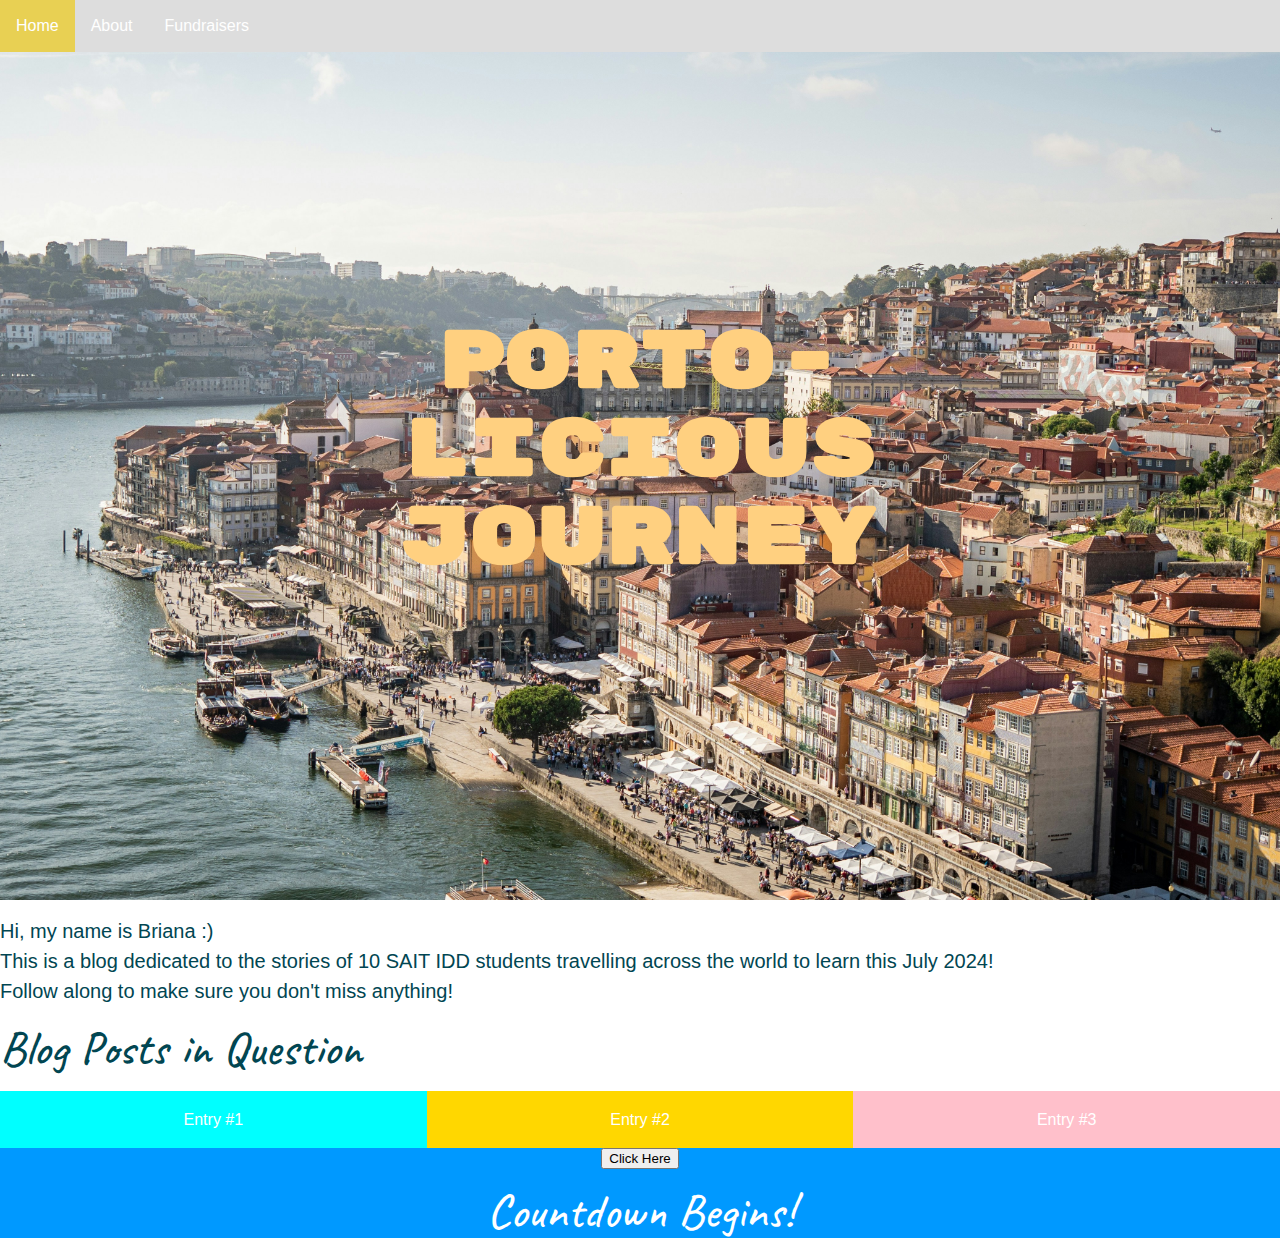
==== index.html @ 38c29f90 "update: index.html" ====
<!DOCTYPE html>
<html lang="en">
<head>
  <a href="#blog-posts" class="skip">Skip to Main</a>

  <meta charset="UTF-8">
  <meta http-equiv="X-UA-Compatible" content="IE=edge">
  <meta name="viewport" content="width=device-width, initial-scale=1.0">
  <!--Style Sheets-->
  <link rel="stylesheet" type="text/css" href="styles/fonts.css">
  <link rel="stylesheet" type="text/css" href="styles/main.css">
  <script async src="scripts.js"></script> 
  <!--Google Fonts-->
  <link rel="preconnect" href="https://fonts.googleapis.com">
  <link rel="preconnect" href="https://fonts.gstatic.com" crossorigin>
  <link href="https://fonts.googleapis.com/css2?family=Caveat:wght@400..700&family=Rubik+Mono+One&display=swap" rel="stylesheet">

  <!--Icons-->
  <link rel="stylesheet" href="https://fonts.googleapis.com/css2?family=Material+Symbols+Outlined:opsz,wght,FILL,GRAD@20..48,100..700,0..1,-50..200" />

  <title>portugal pals</title>
</head>

</head>


<body>

    <header role="banner">
        <!--Hero Banner-->
        <div class="hero-container">
            <div class="hero-image">
                <img src="assets/PORTO.jpg" alt="riverfront of porto, portugal">
            </div>
            <div class="hero-text">
                <h1 id="top">Porto-licious Journey</h1>
            </div>
        </div>
        <!--Nav Bar-->
        <nav>
            <ul>
                <li><a href="index.html">Home</a></li>
                <li><a href="about.html">About</a></li>
                <li><a href="fundraiser.html">Fundraisers</a></li>
            </ul>
        </nav>
    </header>

    <!--Content-->
    <div id="intro" class="about-container">
        <p>Hi, my name is Briana :)
            <br>
            This is a blog dedicated to the stories of 10 SAIT IDD 
            students travelling across the world to learn this July 2024! 
            <br>
            Follow along to make sure you don't miss anything!
        </p>
    </div>
    <h2 class="red-title">Blog Posts in Question</h2>
    <div id="blog-posts" class="posts-container">
        <div class="post" onclick="openTab('b1');" id="post-1">Entry #1</div>
        <div class="post" onclick="openTab('b2');" id="post-2">Entry #2</div>
        <div class="post" onclick="openTab('b3');" id="post-3">Entry #3</div>
    </div>
    
    <div id="b1" class="containerTab" style="display:none">
        <span onclick="this.parentElement.style.display='none'" class="closebtn"><i class="material-symbols-outlined">
            close
        </i></span>
        <h2>Pre-Departure: Quirky Quests</h2>
        <h4>Date: dd/mm/yyy</h4>
        <p>- insert contents of the day -</p>
    </div>
    
    <div id="b2" class="containerTab" style="display:none;">
        <span onclick="this.parentElement.style.display='none'" class="closebtn"><i class="material-symbols-outlined">
            close
        </i></span>
        <h2>Departure: Airport Adventures</h2>
        <h4>Date: dd/mm/yyy</h4>
        <p>- insert contents of the day -</p>
    </div>
    
    <div id="b3" class="containerTab" style="display:none;">
        <span onclick="this.parentElement.style.display='none'" class="closebtn"><i class="material-symbols-outlined">
            close
        </i></span>
        <h2>Arrival: Porto-licious Procession</h2>
        <h4>Date: dd/mm/yyy</h4>
        <p>- insert contents of the day -</p>
    </div>
    
      
<footer class="footer" role="contentinfo">
    <div class="footer-left">
        <button class="button" type="button">Click Here</button>
    </div>
    <div class="footer-right">
        <h2>Countdown Begins!</h2>
        <p id="countdown"></p>
    </div>
    <div class="copyright">
        <p id="currentyear"></p>
    </div>
    </footer>
    
</body>
</html>
---- styles/fonts.css ----
body {
    font-family: 'Helvetica Neue', Helvetica, Arial, sans-serif;
    font-size: 2.5rem;
    font-weight: 400;
    line-height: 1.1;
    color: #014652;
}

/* Google Fonts */
.caveat-static {
  font-family: "Caveat", cursive;
  font-optical-sizing: auto;
  font-weight: 500;
  font-style: normal;
}

.rubik-mono-one-regular {
    font-family: "Rubik Mono One", monospace;
    font-weight: 400;
    font-style: normal;
}


h1,
h2,
h3,
h4,
h5,
h6,
p {
    line-height: 1.1;
    margin: 1rem 0;
}

h1 {
    font-family: "Rubik Mono One", monospace;
    font-size: 5rem;
    font-weight: 600;
    color: #ffd080;
}

h2 {
    font-family: "Caveat", cursive;
    font-size: 3rem;
    font-weight: 500;
}

h3 {

    font-size: 2rem;
    font-weight: 500;
    color:#7b1e09;
}

h4, h5, h6 {
  font-size: 1.75rem;
}

p, nav {
  font-size: 1.25rem;
  line-height: 1.5;
  color: #014652;
}

p.paragraph {
  color: #7D5C36;
}

li a {
    font-size: 1rem;
}

a.button {
  padding: 0.5rem 1rem;
  border: 1px outset #ffd080;
  border-radius: 3px;
  color: #7D5C36;
  background-color: #fbf0ca;
  text-decoration: none;
  font-family: "Bagel Fat One", system ui;
  font-size: 2.5rem;
  font-weight: 500;
}

a.links {
  color: #014652;
  cursor: pointer;
}
a.links:hover {
  padding: 0.1rem;
  background-color: #014652;
  color: #ffd080; 
}

button.accordion {
  font-size: 1rem;
  font-weight: 500;
}
---- styles/main.css ----
html,body {
    overflow-x: hidden;
    margin: 0;
    padding: 0;
    border: 0;
    font-size: 100%;
    vertical-align: baseline;
  }

.skip {
    position: absolute;
    left: -100000px;
    top: auto;
    width: 1px;
    height: 1px;
    overflow: hidden;
}

.skip:focus {
    position: static;
    width: auto;
    height: auto;
}

/* Nav */
nav ul {
    list-style: none;
    margin: 0;
    padding: 0;
    overflow: hidden;
    background-color: #dddddd;
    position: fixed;
    top: 0;
    width: 100%;
}

nav li {
    float: left;
}
  
nav li a {
    display: block;
    color: white;
    text-align: center;
    padding: 14px 16px;
    text-decoration: none;
}
  
nav li a:hover:not(.active) {
    background-color: #ecca1cb7;
}

/* Hero */
.hero-container {
    height: 100vh;
    width: 100%;  
}
.hero-container img {
    position: absolute;
    top: 0;
    left: 0;
    width: 100%;
    height: 100%;
    object-fit: cover;
    background-position: center;
    border: none;
}

.hero-text {
    text-align: center;
    position: absolute;
    top: 50%;
    left: 50%;
    transform: translate(-50%, -50%);
  }
  

/* blog posts */
.posts-container {
    display: flex;
}

.post {
    flex: 1;
    padding: 20px;
    text-align: center;
    color: white;
    cursor: pointer;
}

#post-1, #b1 {
    background-color: aqua;
}
#post-2, #b2 {
    background-color: gold;
}

#post-3, #b3 {
    background-color: pink;
}

.containerTab {
    position: relative;
    padding: 20px;
    color: white;
}

.closebtn {
    position: absolute;
    top: 0;
    right: 0;
    cursor: pointer;
    padding: 5px;
}


/* Footer */
.footer {
    left: 0;
    bottom: 0;
    width: 100%;
    background-color: rgb(0, 153, 255);
    color: white;
    text-align: center;
}


/* Form */
/* Style inputs, select elements and textareas */
input[type=text], select, textarea{
    width: 100%;
    padding: 12px;
    border: 1px solid #ccc;
    border-radius: 4px;
    box-sizing: border-box;
    resize: vertical;
  }
  
  /* Style the label to display next to the inputs */
  label {
    padding: 12px 12px 12px 0;
    display: inline-block;
  }
  
  /* Style the submit button */
  input[type=submit] {
    background-color: #04AA6D;
    color: white;
    padding: 12px 20px;
    border: none;
    border-radius: 4px;
    cursor: pointer;
    float: right;
  }
  
  /* Style the container */
  .container {
    border-radius: 5px;
    background-color: #f2f2f2;
    padding: 20px;
  }
  
  /* Floating column for labels: 25% width */
  .col-25 {
    float: left;
    width: 25%;
    margin-top: 6px;
  }
  
  /* Floating column for inputs: 75% width */
  .col-75 {
    float: left;
    width: 75%;
    margin-top: 6px;
  }
  
  /* Clear floats after the columns */
  .row:after {
    content: "";
    display: table;
    clear: both;
  }
  
  /* Responsive layout - when the screen is less than 600px wide, make the two columns stack on top of each other instead of next to each other */
  @media screen and (max-width: 600px) {
    .col-25, .col-75, input[type=submit] {
      width: 100%;
      margin-top: 0;
    }
  }


/* Content */
/* The grid: Three equal columns that floats next to each other */
.column {
    float: left;
    width: 33.33%;
    padding: 50px;
    text-align: center;
    font-size: 25px;
    cursor: pointer;
    color: white;
  }
  
  .containerTab {
    padding: 20px;
    color: white;
  }
  
  /* Clear floats after the columns */
  .row:after {
    content: "";
    display: table;
    clear: both;
  }
  
  /* Closable button inside the image */
  .closebtn {
    float: right;
    color: white;
    font-size: 35px;
    cursor: pointer;
  }


/* Accordion */
.container {
    margin: 1rem auto;
    padding: 1.5rem 3rem;
    position: relative;
  }
  .accordion-container {
    background-color: #014652;
    color: #fff;
    box-shadow: 0rem 0.125rem 1.5rem rgb(0 0 0 / 12%);
  }
  
  .accordion {
    background-color: #f0dbb4;
    color: #014652;
    cursor: pointer;
    padding: 18px;
    width: 100%;
    text-align: left;
    border: none;
    outline: none;
    transition: 0.4s;
  }
  .active, .accordion:hover {
    background-color: #fff;
    opacity: 75%;
  }
  
  .panel {
    padding: 0 18px;
    color: #014652;
    background-color: white;
    display: none;
    overflow: hidden;
  }
  
  .material-symbols-outlined {
    vertical-align: text-top;
  }
  
  


  /* Media queries for responsiveness */
  @media screen and (max-width: 600px) {

  }
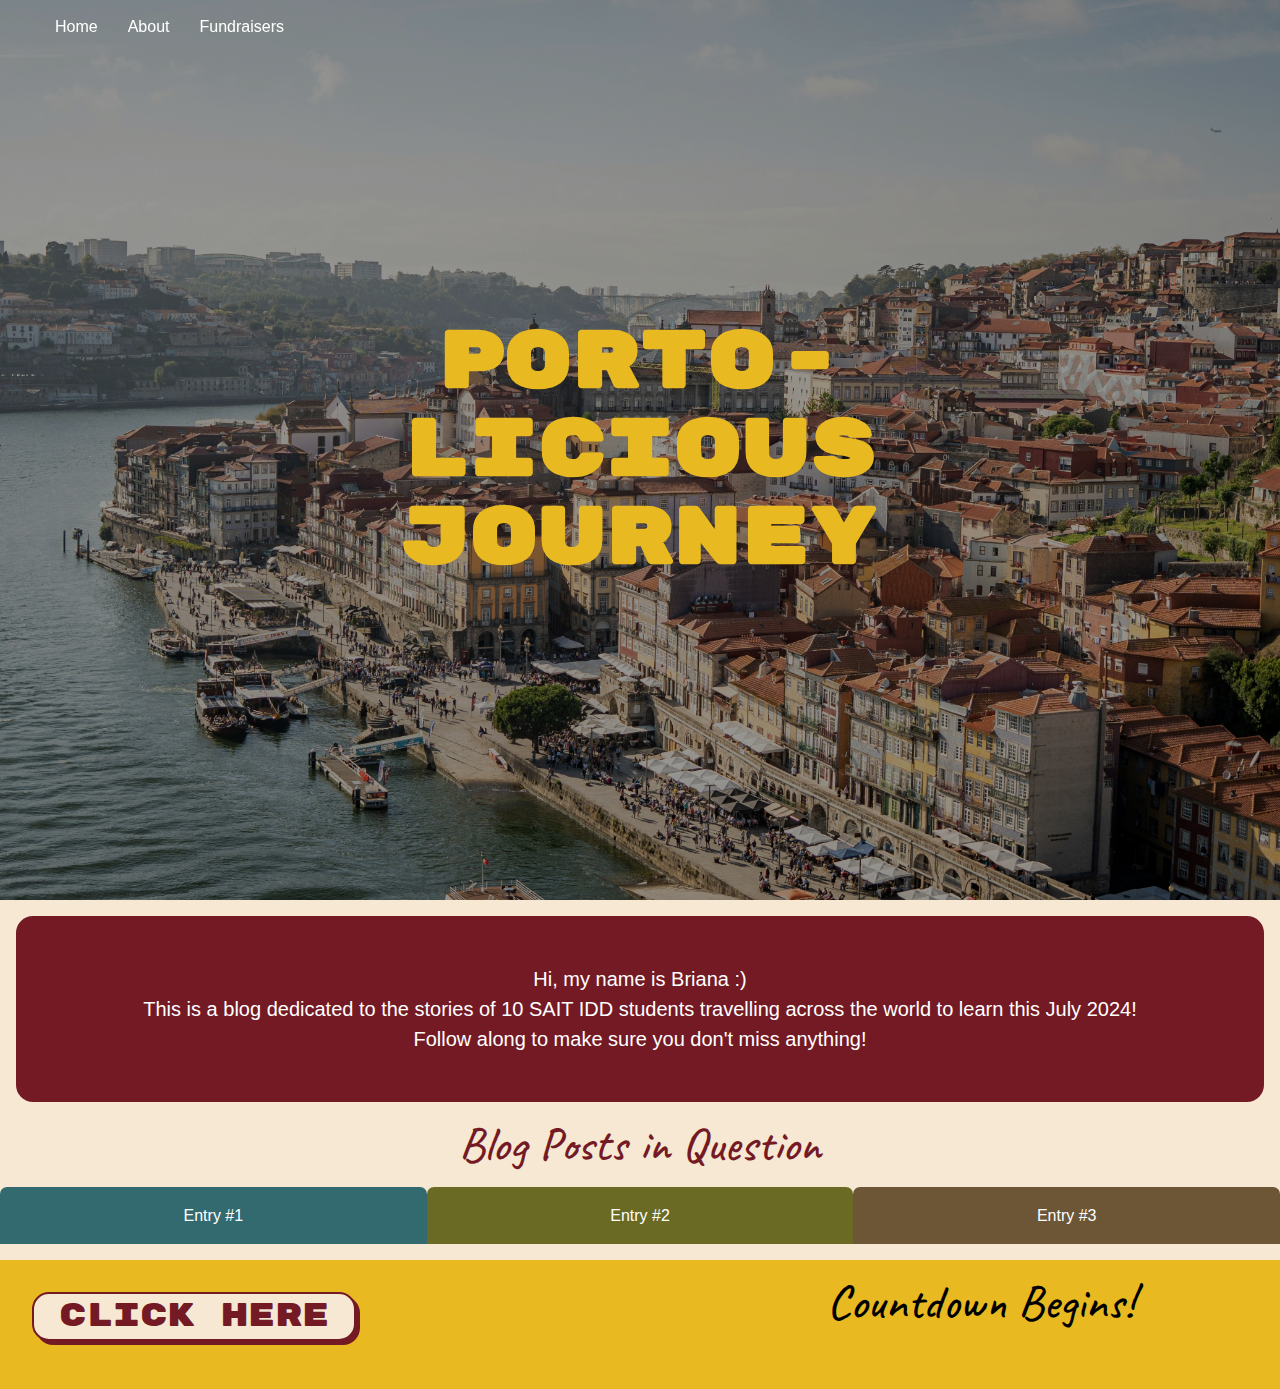
==== commit c60ddd19: "update??" ====
--- a/index.html
+++ b/index.html
@@ -105,4 +105,4 @@
     </footer>
     
 </body>
-</html>
+</html>--- a/styles/fonts.css
+++ b/styles/fonts.css
@@ -1,9 +1,9 @@
 body {
-    font-family: 'Helvetica Neue', Helvetica, Arial, sans-serif;
-    font-size: 2.5rem;
-    font-weight: 400;
-    line-height: 1.1;
-    color: #014652;
+  font-family: 'Helvetica Neue', Helvetica, Arial, sans-serif;
+  font-size: 2.5rem;
+  font-weight: 400;
+  line-height: 1.1;
+  color: #6d5636;
 }
 
 /* Google Fonts */
@@ -15,9 +15,9 @@
 }
 
 .rubik-mono-one-regular {
-    font-family: "Rubik Mono One", monospace;
-    font-weight: 400;
-    font-style: normal;
+  font-family: "Rubik Mono One", monospace;
+  font-weight: 400;
+  font-style: normal;
 }
 
 
@@ -28,38 +28,45 @@
 h5,
 h6,
 p {
-    line-height: 1.1;
-    margin: 1rem 0;
+  line-height: 1.1;
+  margin: 1rem 0;
 }
 
 h1 {
-    font-family: "Rubik Mono One", monospace;
-    font-size: 5rem;
-    font-weight: 600;
-    color: #ffd080;
+  font-family: "Rubik Mono One", monospace;
+  font-size: 5rem;
+  font-weight: 600;
+  color: #e8b921;
 }
 
 h2 {
-    font-family: "Caveat", cursive;
-    font-size: 3rem;
-    font-weight: 500;
+  font-family: "Caveat", cursive;
+  font-size: 3rem;
+  font-weight: 500;
+  text-align: center;
+}
+
+.red-title {
+  color: #741a25;
 }
 
 h3 {
-
-    font-size: 2rem;
-    font-weight: 500;
-    color:#7b1e09;
+  font-size: 2rem;
+  font-weight: 500;
 }
 
 h4, h5, h6 {
   font-size: 1.75rem;
 }
 
+.hero-text p {
+  background-color: #6d5636;
+}
+
 p, nav {
   font-size: 1.25rem;
   line-height: 1.5;
-  color: #014652;
+  color: white;
 }
 
 p.paragraph {
@@ -67,33 +74,24 @@
 }
 
 li a {
-    font-size: 1rem;
-}
-
-a.button {
-  padding: 0.5rem 1rem;
-  border: 1px outset #ffd080;
-  border-radius: 3px;
-  color: #7D5C36;
-  background-color: #fbf0ca;
-  text-decoration: none;
-  font-family: "Bagel Fat One", system ui;
-  font-size: 2.5rem;
-  font-weight: 500;
-}
-
-a.links {
-  color: #014652;
-  cursor: pointer;
-}
-a.links:hover {
-  padding: 0.1rem;
-  background-color: #014652;
-  color: #ffd080; 
+  font-size: 1rem;
 }
 
 button.accordion {
   font-size: 1rem;
   font-weight: 500;
 }
-  
+
+.footer h4 {
+  font-size: 1rem;
+}
+
+.footer p {
+  color: black;
+  text-align: center;
+}
+
+#currentyear {
+  font-size: x-small;
+}
+
--- a/styles/main.css
+++ b/styles/main.css
@@ -1,273 +1,269 @@
 html,body {
-    overflow-x: hidden;
-    margin: 0;
-    padding: 0;
-    border: 0;
-    font-size: 100%;
-    vertical-align: baseline;
-  }
+  background-color: #f6e8d3;
+  overflow-x: hidden;
+  margin: 0;
+  padding: 0;
+  border: 0;
+  font-size: 100%;
+  vertical-align: baseline;
+}
 
 .skip {
-    position: absolute;
-    left: -100000px;
-    top: auto;
-    width: 1px;
-    height: 1px;
-    overflow: hidden;
+  position: absolute;
+  left: -100000px;
+  top: auto;
+  width: 1px;
+  height: 1px;
+  overflow: hidden;
 }
 
 .skip:focus {
-    position: static;
-    width: auto;
-    height: auto;
+  position: static;
+  width: auto;
+  height: auto;
 }
 
 /* Nav */
 nav ul {
-    list-style: none;
-    margin: 0;
-    padding: 0;
-    overflow: hidden;
-    background-color: #dddddd;
-    position: fixed;
-    top: 0;
-    width: 100%;
+  display: flex;
+  list-style: none;
+  margin: 0;
+  padding: auto;
+  position: fixed;
+  top: 0;
+  width: 100%;
 }
 
 nav li {
-    float: left;
+  float: left;
 }
   
 nav li a {
-    display: block;
-    color: white;
-    text-align: center;
-    padding: 14px 16px;
-    text-decoration: none;
-}
-  
-nav li a:hover:not(.active) {
-    background-color: #ecca1cb7;
+  margin: auto;
+  display: block;
+  color: white;
+  text-align: center;
+  padding: 15px;
+  text-decoration: none;
+}
+  
+nav li a:hover {
+  border-radius: 7px;
+  background-color: #e8b921;
+  color: black;
 }
 
 /* Hero */
 .hero-container {
-    height: 100vh;
-    width: 100%;  
+  background-color: black;
+  height: 100vh;
+  width: 100%;  
 }
 .hero-container img {
-    position: absolute;
-    top: 0;
-    left: 0;
-    width: 100%;
-    height: 100%;
-    object-fit: cover;
-    background-position: center;
-    border: none;
+  opacity: 0.6;
+  position: absolute;
+  top: 0;
+  left: 0;
+  width: 100%;
+  height: 100%;
+  object-fit: cover;
+  background-position: center;
+  border: none;
 }
 
 .hero-text {
-    text-align: center;
-    position: absolute;
-    top: 50%;
-    left: 50%;
-    transform: translate(-50%, -50%);
-  }
+  text-align: center;
+  position: absolute;
+  top: 50%;
+  left: 50%;
+  transform: translate(-50%, -50%);
+}
   
 
 /* blog posts */
 .posts-container {
-    display: flex;
+  display: flex;
 }
 
 .post {
-    flex: 1;
-    padding: 20px;
-    text-align: center;
-    color: white;
-    cursor: pointer;
-}
-
-#post-1, #b1 {
-    background-color: aqua;
-}
-#post-2, #b2 {
-    background-color: gold;
-}
-
-#post-3, #b3 {
-    background-color: pink;
+  flex: 1;
+  padding: 20px;
+  text-align: center;
+  color: white;
+  cursor: pointer;
+}
+
+#post-1, #b1, #garage-sales {
+  background-color: #336a70;
+  border-top-left-radius: 7px;
+  border-top-right-radius: 7px;
+}
+#post-2, #b2, #twitch-streams {
+  background-color: #6a6a25;
+  border-top-left-radius: 7px;
+  border-top-right-radius: 7px;
+}
+
+#post-3, #b3, #gofundme {
+  background-color: #6d5636;
+  border-top-left-radius: 7px;
+  border-top-right-radius: 7px;
 }
 
 .containerTab {
-    position: relative;
-    padding: 20px;
-    color: white;
+  position: relative;
+  padding: 20px;
+
 }
 
 .closebtn {
-    position: absolute;
-    top: 0;
-    right: 0;
-    cursor: pointer;
-    padding: 5px;
-}
-
+  position: absolute;
+  top: 0;
+  right: 1rem;
+  cursor: pointer;
+}
+
+/* about us */
+.about-container {
+  display: block;
+  padding: 2rem;
+  margin: 1rem;
+  background-color: #741a25;
+  color: #fff;
+  text-align: center;
+  border-radius: 17px;
+}
+
+#about-us li {
+  list-style: none;
+}
 
 /* Footer */
 .footer {
-    left: 0;
-    bottom: 0;
-    width: 100%;
-    background-color: rgb(0, 153, 255);
-    color: white;
-    text-align: center;
-}
-
-
-/* Form */
-/* Style inputs, select elements and textareas */
-input[type=text], select, textarea{
-    width: 100%;
-    padding: 12px;
-    border: 1px solid #ccc;
-    border-radius: 4px;
-    box-sizing: border-box;
-    resize: vertical;
-  }
-  
-  /* Style the label to display next to the inputs */
-  label {
-    padding: 12px 12px 12px 0;
-    display: inline-block;
-  }
-  
-  /* Style the submit button */
-  input[type=submit] {
-    background-color: #04AA6D;
-    color: white;
-    padding: 12px 20px;
-    border: none;
-    border-radius: 4px;
-    cursor: pointer;
-    float: right;
-  }
-  
-  /* Style the container */
-  .container {
-    border-radius: 5px;
-    background-color: #f2f2f2;
-    padding: 20px;
-  }
-  
-  /* Floating column for labels: 25% width */
-  .col-25 {
-    float: left;
-    width: 25%;
-    margin-top: 6px;
-  }
-  
-  /* Floating column for inputs: 75% width */
-  .col-75 {
-    float: left;
-    width: 75%;
-    margin-top: 6px;
-  }
-  
-  /* Clear floats after the columns */
-  .row:after {
-    content: "";
-    display: table;
-    clear: both;
-  }
-  
-  /* Responsive layout - when the screen is less than 600px wide, make the two columns stack on top of each other instead of next to each other */
-  @media screen and (max-width: 600px) {
-    .col-25, .col-75, input[type=submit] {
-      width: 100%;
-      margin-top: 0;
-    }
-  }
-
+  display: grid;
+  grid-template-areas:
+  "pals pals countdown countdown"
+  "pals pals countdown countdown"
+  "copyright copyright copyright copyright";
+  margin-top: 1rem;
+  left: 0;
+  bottom: 0;
+  width: 100%;
+  background-color: #e8b921;
+  color: black;
+}
+
+.footer-left {
+  grid-area: pals;
+  padding: 2rem;
+}
+
+.footer-right {
+  grid-area: countdown;
+}
+
+.copyright {
+  grid-area: copyright;
+  padding: 0 1rem;
+
+}
 
 /* Content */
-/* The grid: Three equal columns that floats next to each other */
 .column {
-    float: left;
-    width: 33.33%;
-    padding: 50px;
-    text-align: center;
-    font-size: 25px;
-    cursor: pointer;
-    color: white;
-  }
-  
-  .containerTab {
-    padding: 20px;
-    color: white;
-  }
-  
-  /* Clear floats after the columns */
-  .row:after {
-    content: "";
-    display: table;
-    clear: both;
-  }
-  
-  /* Closable button inside the image */
-  .closebtn {
-    float: right;
-    color: white;
-    font-size: 35px;
-    cursor: pointer;
-  }
+  width: 33.33%;
+  padding: 50px;
+  text-align: center;
+  cursor: pointer;
+  color: white;
+}
+
+.containerTab {
+  padding: 5rem;
+  color: white;
+
+}
+
+.row:after {
+  content: "";
+  display: table;
+  clear: both;
+}
+  
+.closebtn {
+  padding: 1rem;
+  float: right;
+  color: white;
+  cursor: pointer;
+}
 
 
 /* Accordion */
 .container {
-    margin: 1rem auto;
-    padding: 1.5rem 3rem;
-    position: relative;
+  padding: 1.5rem;
+  position: relative;
+}
+
+.accordion {
+  color: white;
+  cursor: pointer;
+  padding: 35px;
+  width: 100%;
+  text-align: center;
+  border: none;
+  transition: 0.3s;
+}
+
+.active, .accordion:hover {
+  opacity: 85%;
+}
+
+.panel {
+  display: none;
+  overflow: hidden;
+}
+
+.material-symbols-outlined {
+  vertical-align: text-top;
+}
+
+.button {
+  background-color: #f6e8d3;
+  border: 2.5px solid #741a25;
+  border-radius: 17px;
+  box-shadow: #741a25 4px 4px 0 0;
+  color: #741a25;
+  cursor: pointer;
+  display: inline-block;
+  font-family: "Rubik Mono One", monospace;
+  font-size: 2rem;
+  padding: 0 18px;
+  line-height: 45px;
+  text-align: center;
+}
+
+.button:hover {
+  background-color: #741a25;
+  color: white;
+  box-shadow: white 4px 4px 0 0;
+}
+
+.button:active {
+  box-shadow: #741a25 2px 2px 0 0;
+  transform: translate(2px, 2px);
+}
+
+
+/* Media queries for responsiveness */
+@media screen and (max-width: 600px) {
+  .button {
+    min-width: 100px;
+    padding: 0 20px;
   }
-  .accordion-container {
-    background-color: #014652;
-    color: #fff;
-    box-shadow: 0rem 0.125rem 1.5rem rgb(0 0 0 / 12%);
+}
+
+@media (min-width: 768px) {
+  .button {
+    min-width: 120px;
+    padding: 0 25px;
   }
-  
-  .accordion {
-    background-color: #f0dbb4;
-    color: #014652;
-    cursor: pointer;
-    padding: 18px;
-    width: 100%;
-    text-align: left;
-    border: none;
-    outline: none;
-    transition: 0.4s;
-  }
-  .active, .accordion:hover {
-    background-color: #fff;
-    opacity: 75%;
-  }
-  
-  .panel {
-    padding: 0 18px;
-    color: #014652;
-    background-color: white;
-    display: none;
-    overflow: hidden;
-  }
-  
-  .material-symbols-outlined {
-    vertical-align: text-top;
-  }
-  
-  
-
-
-  /* Media queries for responsiveness */
-  @media screen and (max-width: 600px) {
-
-  }
-
+}
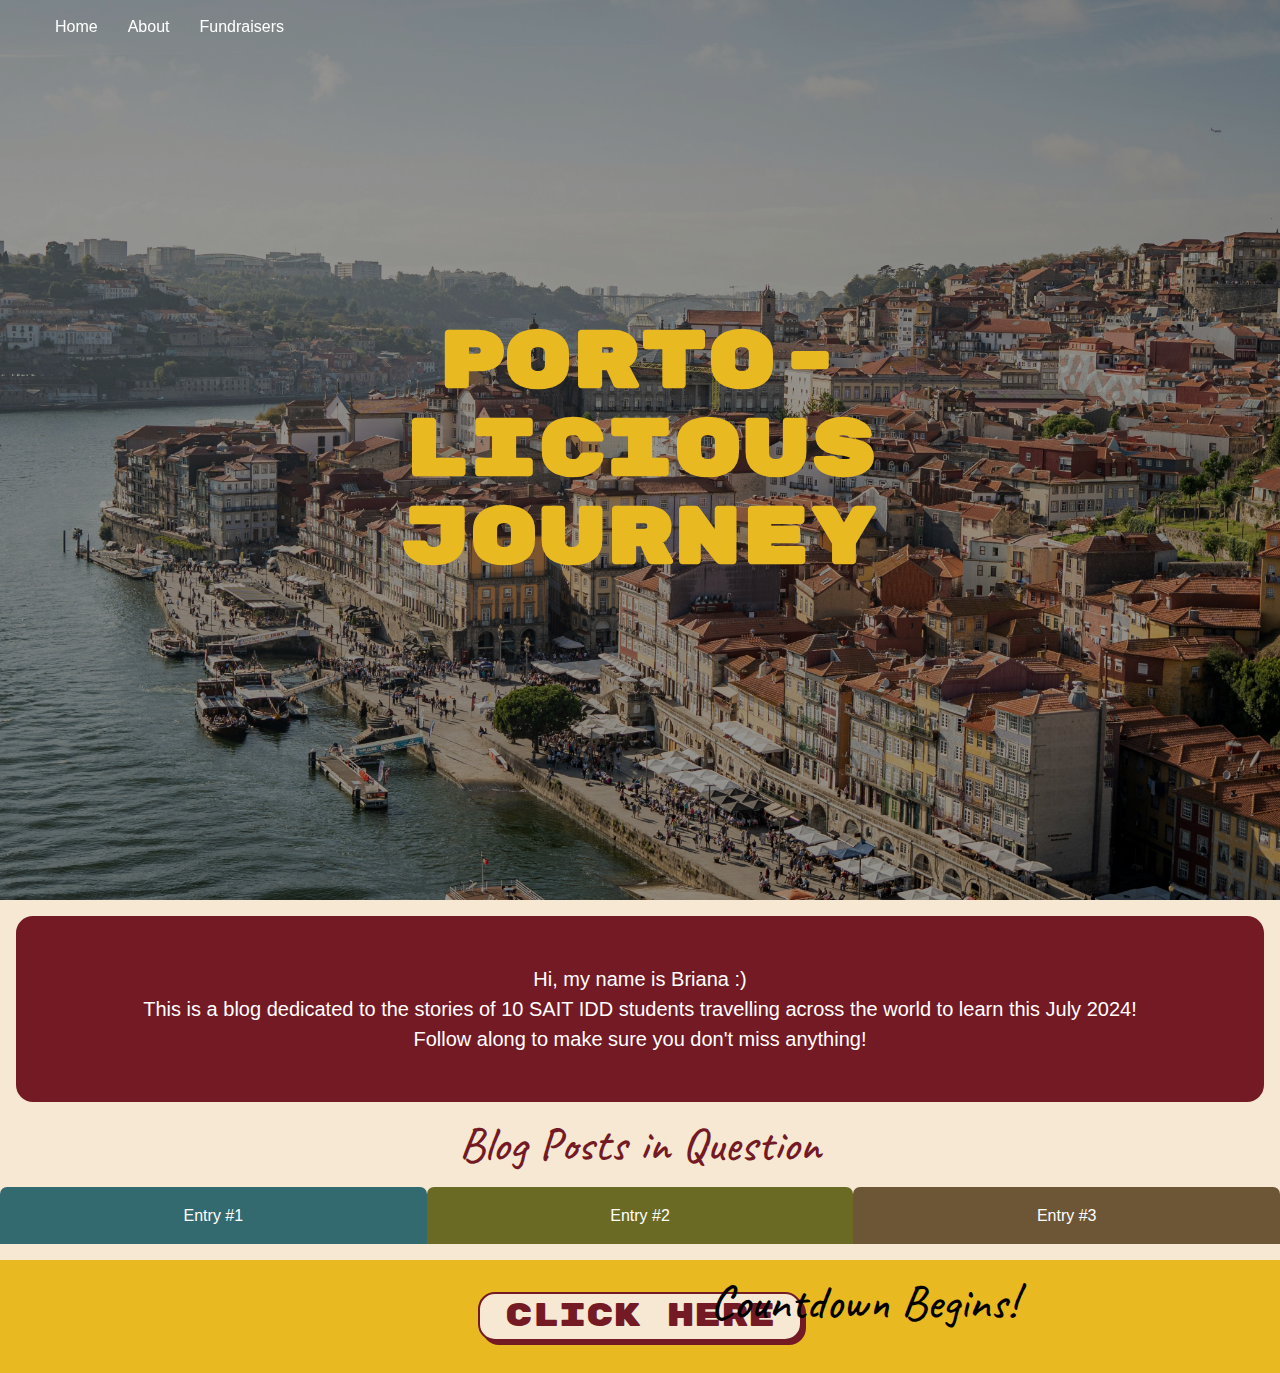
==== commit 0b4ca7aa: "jk this is update: link html" ====
--- a/index.html
+++ b/index.html
@@ -40,8 +40,8 @@
         <nav>
             <ul>
                 <li><a href="index.html">Home</a></li>
-                <li><a href="about.html">About</a></li>
-                <li><a href="fundraiser.html">Fundraisers</a></li>
+                <li><a href="aboutPage/about.html">About</a></li>
+                <li><a href="fundraiserPage/fundraiser.html">Fundraisers</a></li>
             </ul>
         </nav>
     </header>
@@ -99,10 +99,6 @@
         <h2>Countdown Begins!</h2>
         <p id="countdown"></p>
     </div>
-    <div class="copyright">
-        <p id="currentyear"></p>
-    </div>
     </footer>
-    
 </body>
 </html>--- a/styles/main.css
+++ b/styles/main.css
@@ -113,7 +113,6 @@
 .containerTab {
   position: relative;
   padding: 20px;
-
 }
 
 .closebtn {
@@ -144,7 +143,7 @@
   grid-template-areas:
   "pals pals countdown countdown"
   "pals pals countdown countdown"
-  "copyright copyright copyright copyright";
+  "column column column";
   margin-top: 1rem;
   left: 0;
   bottom: 0;
@@ -160,12 +159,6 @@
 
 .footer-right {
   grid-area: countdown;
-}
-
-.copyright {
-  grid-area: copyright;
-  padding: 0 1rem;
-
 }
 
 /* Content */
@@ -180,7 +173,6 @@
 .containerTab {
   padding: 5rem;
   color: white;
-
 }
 
 .row:after {
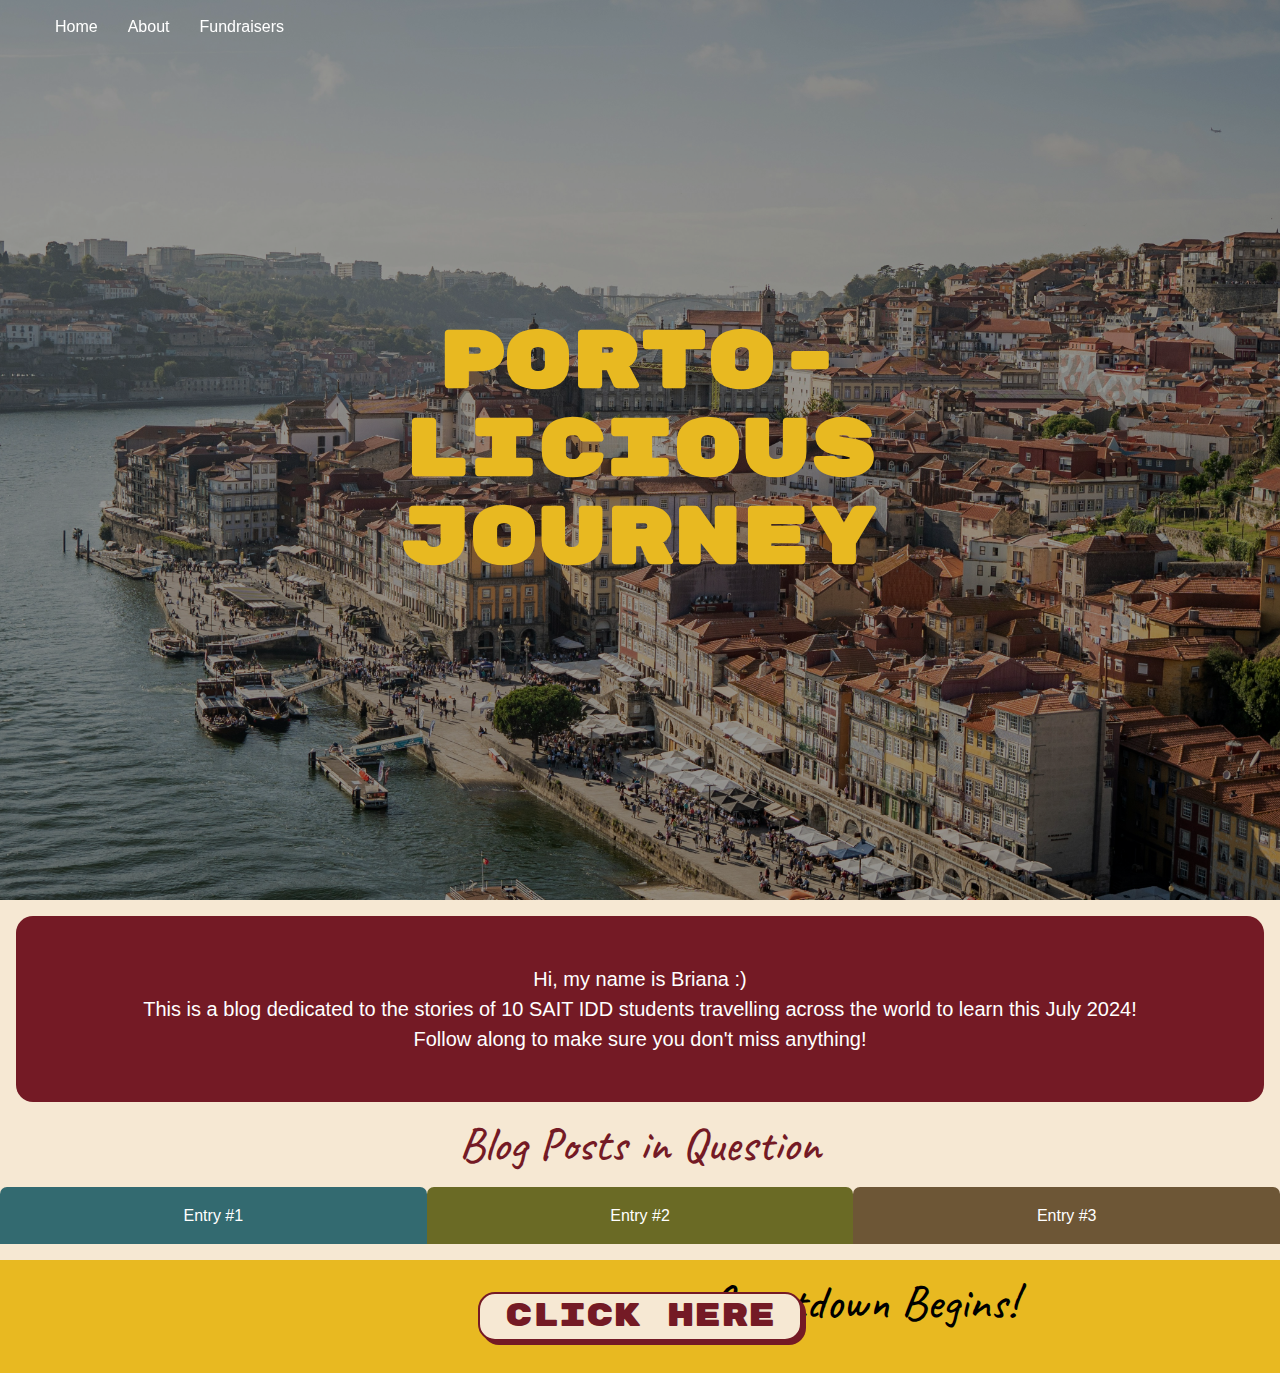
==== commit 8555584c: "ACTUALLY LINKED I THINK" ====
--- a/index.html
+++ b/index.html
@@ -92,13 +92,13 @@
     
       
 <footer class="footer" role="contentinfo">
-    <div class="footer-left">
-        <button class="button" type="button">Click Here</button>
-    </div>
     <div class="footer-right">
         <h2>Countdown Begins!</h2>
         <p id="countdown"></p>
     </div>
+    <div class="footer-left">
+        <button class="button" type="button">Click Here</button>
+    </div>
     </footer>
 </body>
 </html>--- a/styles/fonts.css
+++ b/styles/fonts.css
@@ -91,7 +91,4 @@
   text-align: center;
 }
 
-#currentyear {
-  font-size: x-small;
-}
 
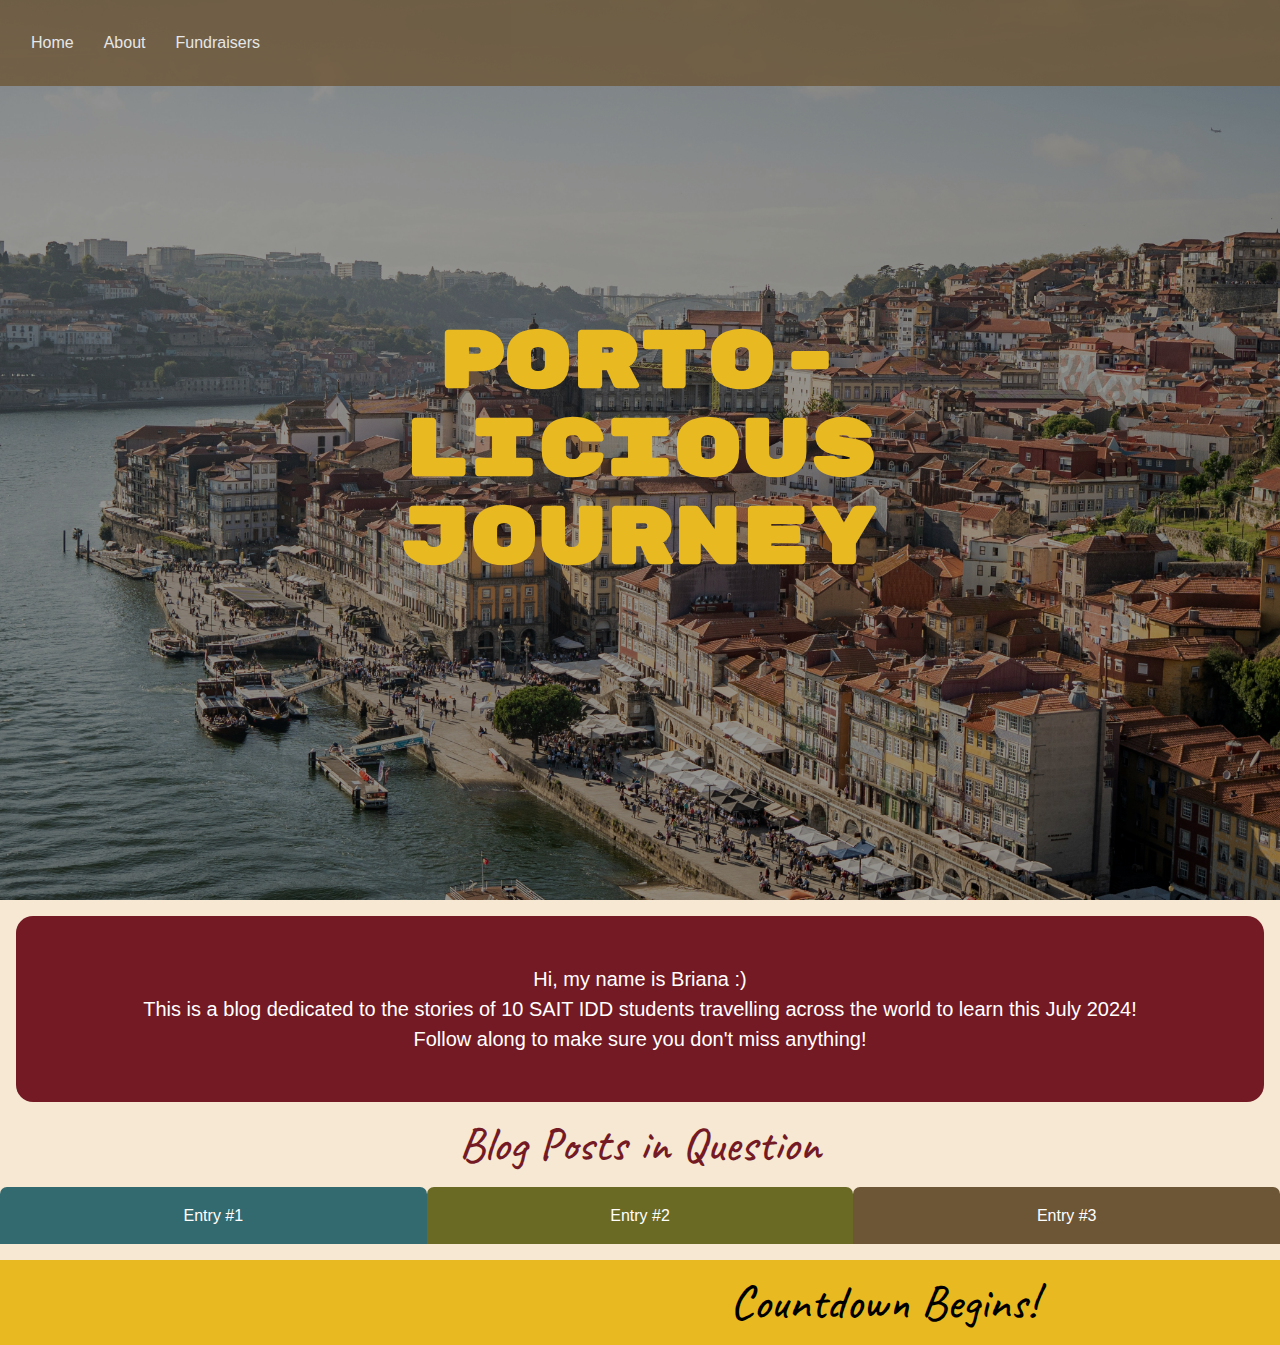
==== commit 04978039: "fix????" ====
--- a/index.html
+++ b/index.html
@@ -37,7 +37,7 @@
             </div>
         </div>
         <!--Nav Bar-->
-        <nav>
+        <nav class="topnav">
             <ul>
                 <li><a href="index.html">Home</a></li>
                 <li><a href="aboutPage/about.html">About</a></li>
@@ -92,13 +92,14 @@
     
       
 <footer class="footer" role="contentinfo">
+    <div class="footer-left">
+
+    </div>
     <div class="footer-right">
         <h2>Countdown Begins!</h2>
         <p id="countdown"></p>
     </div>
-    <div class="footer-left">
-        <button class="button" type="button">Click Here</button>
-    </div>
+
     </footer>
 </body>
 </html>--- a/styles/main.css
+++ b/styles/main.css
@@ -28,14 +28,17 @@
   display: flex;
   list-style: none;
   margin: 0;
-  padding: auto;
+  padding: 1rem;
   position: fixed;
   top: 0;
   width: 100%;
+  background-color: #6d5636;
+  opacity: 0.8;
 }
 
 nav li {
   float: left;
+
 }
   
 nav li a {
@@ -93,21 +96,34 @@
   cursor: pointer;
 }
 
-#post-1, #b1, #garage-sales {
+#post-1, #garage-sales {
   background-color: #336a70;
   border-top-left-radius: 7px;
   border-top-right-radius: 7px;
 }
-#post-2, #b2, #twitch-streams {
+
+#b1 {
+  background-color: #336a70;
+}
+
+#post-2, #twitch-streams {
   background-color: #6a6a25;
   border-top-left-radius: 7px;
   border-top-right-radius: 7px;
 }
 
-#post-3, #b3, #gofundme {
+#b2 {
+  background-color: #6a6a25;
+}
+
+#post-3, #gofundme {
   background-color: #6d5636;
   border-top-left-radius: 7px;
   border-top-right-radius: 7px;
+}
+
+#b3 {
+  background-color: #6d5636;
 }
 
 .containerTab {
@@ -141,9 +157,9 @@
 .footer {
   display: grid;
   grid-template-areas:
-  "pals pals countdown countdown"
-  "pals pals countdown countdown"
-  "column column column";
+  "column countdown column"
+  "colum countdown column"
+  "column button column";
   margin-top: 1rem;
   left: 0;
   bottom: 0;
@@ -153,8 +169,7 @@
 }
 
 .footer-left {
-  grid-area: pals;
-  padding: 2rem;
+  grid-area: button;
 }
 
 .footer-right {
@@ -218,44 +233,54 @@
   vertical-align: text-top;
 }
 
-.button {
-  background-color: #f6e8d3;
-  border: 2.5px solid #741a25;
-  border-radius: 17px;
-  box-shadow: #741a25 4px 4px 0 0;
-  color: #741a25;
-  cursor: pointer;
-  display: inline-block;
-  font-family: "Rubik Mono One", monospace;
-  font-size: 2rem;
-  padding: 0 18px;
-  line-height: 45px;
-  text-align: center;
-}
-
-.button:hover {
-  background-color: #741a25;
-  color: white;
-  box-shadow: white 4px 4px 0 0;
-}
-
-.button:active {
-  box-shadow: #741a25 2px 2px 0 0;
-  transform: translate(2px, 2px);
-}
+
 
 
 /* Media queries for responsiveness */
 @media screen and (max-width: 600px) {
+  .topnav ul {
+    display: flex;
+    flex-wrap: wrap;
+  }
+
+  h1 {
+    font-size: 9vw;
+  }
+  
+  h2 {
+    font-size: 8vw;
+  }
+
   .button {
-    min-width: 100px;
+    font-size: 5vw;
+    min-width: 1rem;
     padding: 0 20px;
   }
-}
-
-@media (min-width: 768px) {
+  
+  .footer {
+    padding: 2rem;
+    display: flex;
+    flex-wrap: wrap;
+    align-content: space-around;
+    height: fit-content;
+  }
+}
+
+@media (min-width: 768px) and (max-width: 1199.98px) {
+  .topnav ul {
+    display: flex;
+    flex-wrap: wrap;
+  }
+
   .button {
-    min-width: 120px;
+    font-size: 3.5vw;
+    min-width: 1.5rem;
     padding: 0 25px;
   }
-}
+  .footer {
+    padding: 1rem;
+    display: flex;
+    flex-wrap: wrap;
+    height: fit-content;
+  }
+}
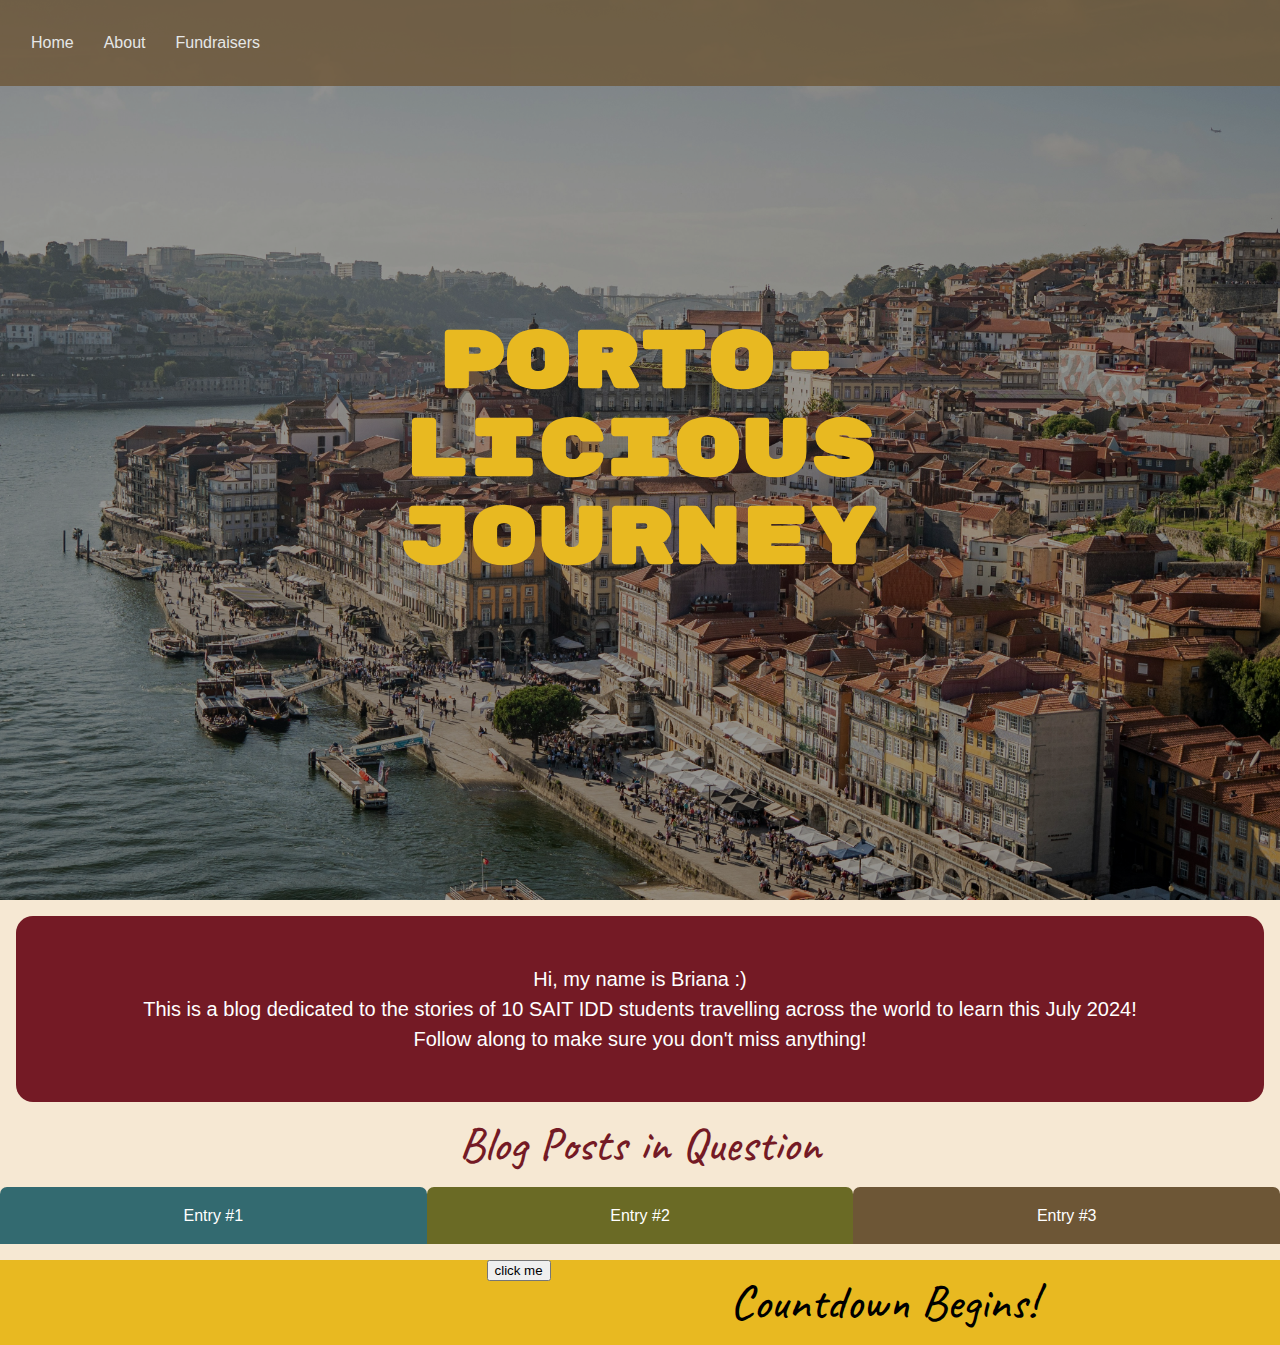
==== commit 5a6dfe83: "update???? fixing???? unsure???" ====
--- a/index.html
+++ b/index.html
@@ -93,7 +93,7 @@
       
 <footer class="footer" role="contentinfo">
     <div class="footer-left">
-
+        <button id="popupBtn">click me</button>
     </div>
     <div class="footer-right">
         <h2>Countdown Begins!</h2>
--- a/styles/main.css
+++ b/styles/main.css
@@ -206,6 +206,7 @@
 
 /* Accordion */
 .container {
+  margin: 1rem auto;
   padding: 1.5rem;
   position: relative;
 }
@@ -225,6 +226,8 @@
 }
 
 .panel {
+  padding: 0 18px;
+  background-color: white;
   display: none;
   overflow: hidden;
 }
@@ -232,8 +235,6 @@
 .material-symbols-outlined {
   vertical-align: text-top;
 }
-
-
 
 
 /* Media queries for responsiveness */
@@ -251,12 +252,6 @@
     font-size: 8vw;
   }
 
-  .button {
-    font-size: 5vw;
-    min-width: 1rem;
-    padding: 0 20px;
-  }
-  
   .footer {
     padding: 2rem;
     display: flex;
@@ -272,11 +267,6 @@
     flex-wrap: wrap;
   }
 
-  .button {
-    font-size: 3.5vw;
-    min-width: 1.5rem;
-    padding: 0 25px;
-  }
   .footer {
     padding: 1rem;
     display: flex;
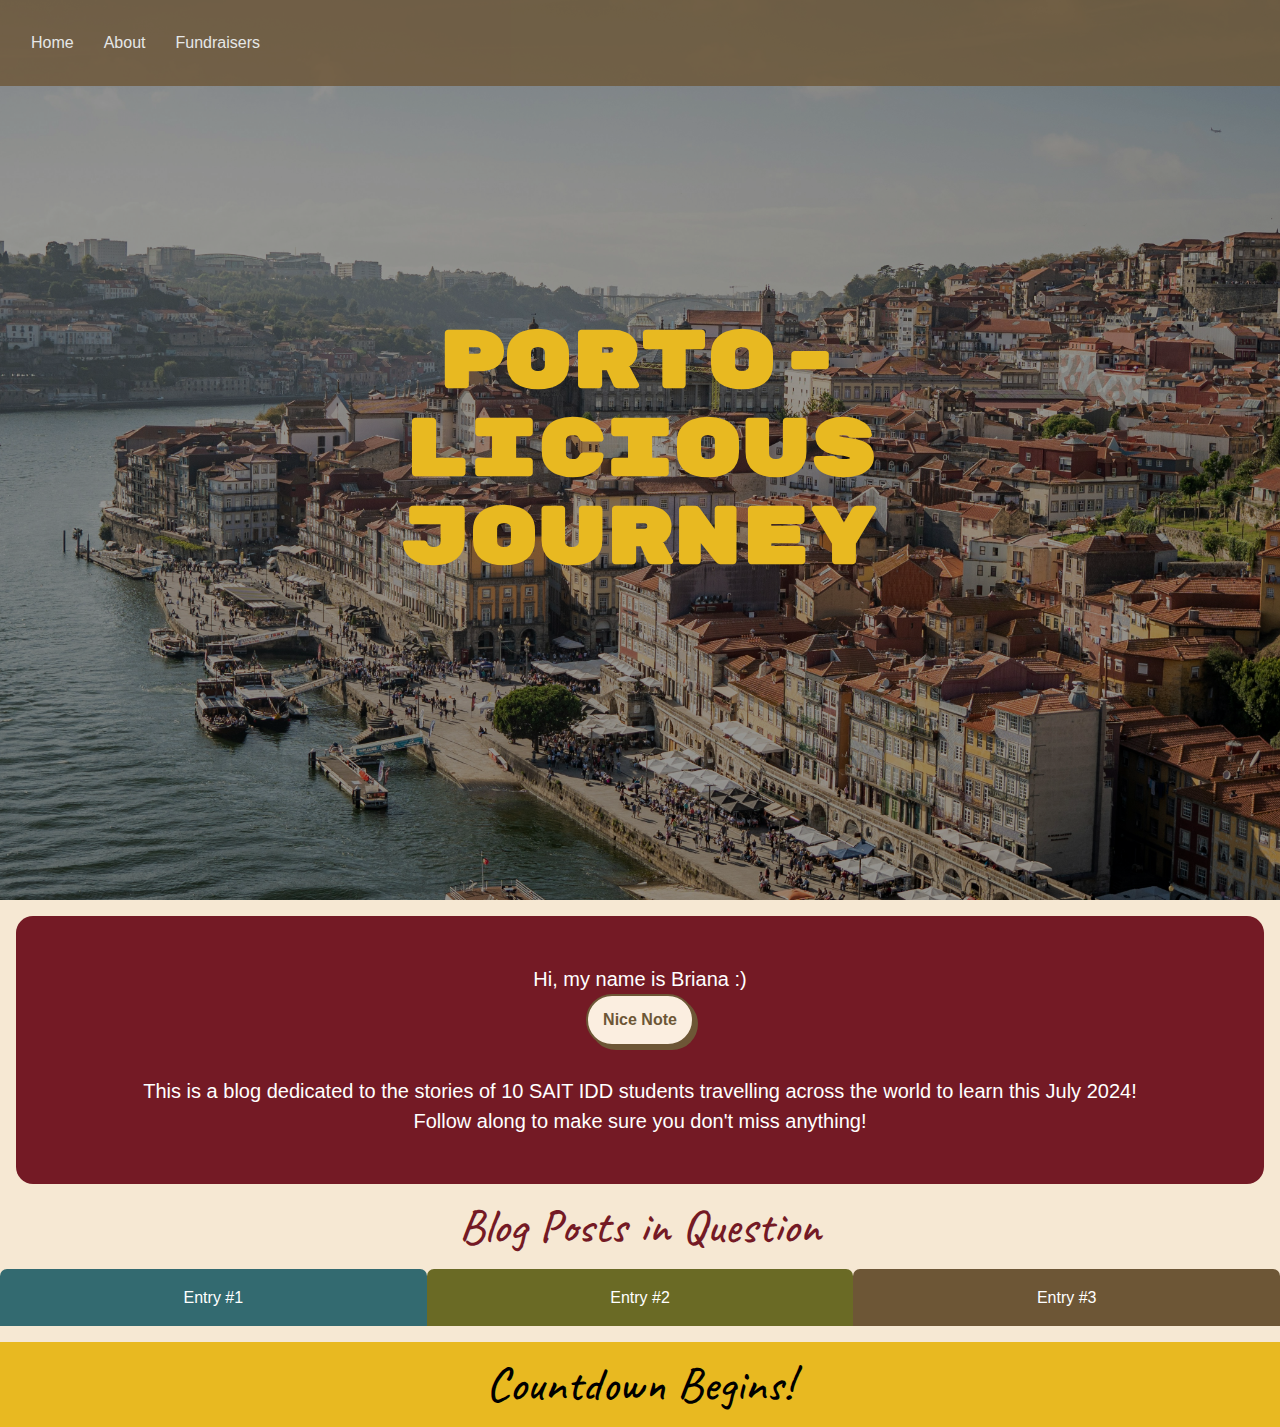
==== commit bff60727: "FINAL (I HOPE??)" ====
--- a/index.html
+++ b/index.html
@@ -50,6 +50,8 @@
     <div id="intro" class="about-container">
         <p>Hi, my name is Briana :)
             <br>
+            <button class="button-1" id="popupBtn">Nice Note</button>
+            <br><br>
             This is a blog dedicated to the stories of 10 SAIT IDD 
             students travelling across the world to learn this July 2024! 
             <br>
@@ -92,9 +94,6 @@
     
       
 <footer class="footer" role="contentinfo">
-    <div class="footer-left">
-        <button id="popupBtn">click me</button>
-    </div>
     <div class="footer-right">
         <h2>Countdown Begins!</h2>
         <p id="countdown"></p>
--- a/styles/main.css
+++ b/styles/main.css
@@ -157,9 +157,7 @@
 .footer {
   display: grid;
   grid-template-areas:
-  "column countdown column"
-  "colum countdown column"
-  "column button column";
+  "column1 countdown column2";
   margin-top: 1rem;
   left: 0;
   bottom: 0;
@@ -169,7 +167,7 @@
 }
 
 .footer-left {
-  grid-area: button;
+  grid-area: column1;
 }
 
 .footer-right {
@@ -236,6 +234,37 @@
   vertical-align: text-top;
 }
 
+.button-1 {
+  background-color: #fbeee0;
+  border: 2px solid #6d5636;
+  border-radius: 30px;
+  box-shadow: #6d5636 4px 4px 0 0;
+  color: #6d5636;
+  cursor: pointer;
+  display: inline-block;
+  font-weight: 600;
+  font-size: 1rem;
+  padding: 0 15px;
+  line-height: 3rem;
+  text-align: center;
+  text-decoration: none;
+}
+
+.button-1:hover {
+  background-color: #fff;
+}
+
+.button-1:active {
+  box-shadow: #422800 2px 2px 0 0;
+  transform: translate(2px, 2px);
+}
+
+@media (min-width: 768px) {
+  .button-74 {
+    min-width: 120px;
+    padding: 0 25px;
+  }
+}
 
 /* Media queries for responsiveness */
 @media screen and (max-width: 600px) {
